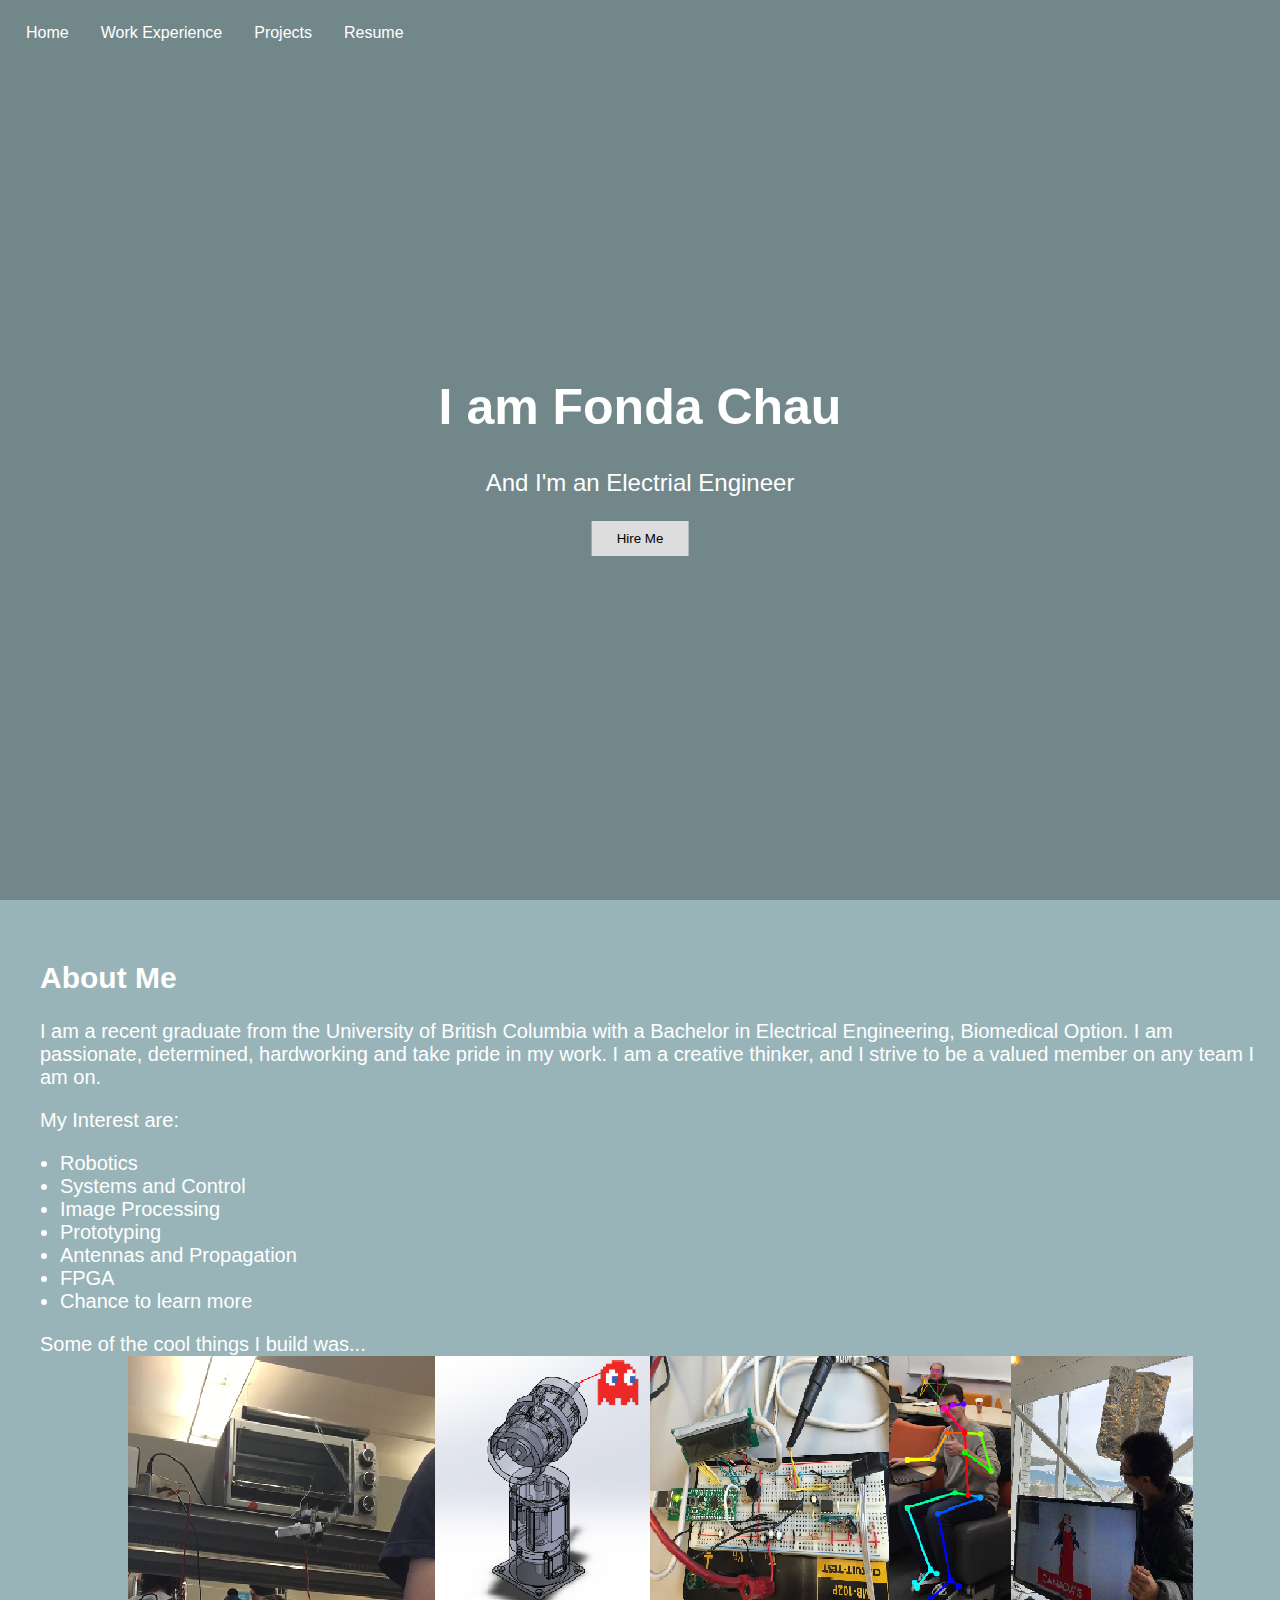
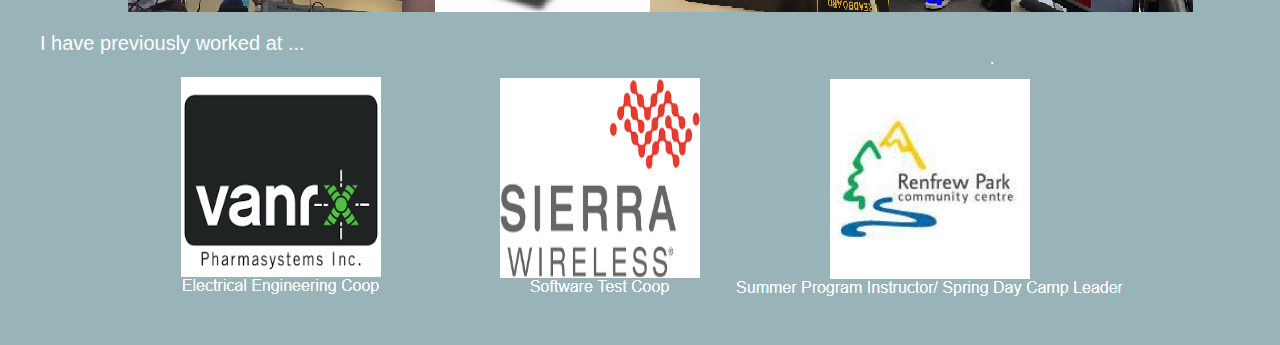
==== index.html @ f0b378b6 "Changed homepage to index" ====
<!DOCTYPE html>
<html>
<head>
	<title>Homepage</title>
<meta name="viewport" content="width=device-width, initial-scale=1">
<style>
body, html {

  background-color: #98B4B8;

  height: 100%;
  margin: 0;
  font-family: Arial, Helvetica, sans-serif;
}

.hero-image {
  background-image: linear-gradient(rgba(0, 0, 0, 0.25), rgba(0, 0, 0, 0.25)), url("halong.jpg");
  height: 100%;
  background-position: center;
  background-repeat: no-repeat;
  background-size: cover;
  position: relative;
}

.hero-text {
  text-align: center;
  position: absolute;
  font-size:24px;
  top: 50%;
  left: 50%;
  transform: translate(-50%, -50%);
  color: white;
}

.hero-text button {
  border: none;
  outline: 0;
  display: inline-block;
  padding: 10px 25px;
  color: black;
  background-color: #ddd;
  text-align: center;
  cursor: pointer;
}

.hero-text button:hover {
  background-color: #555;
  color: white;
}
.aboutMe{
	text-align: left; 
	left:100px;
	margin-left: 2em;
	color:white;
	font-size:20px;

}
.interest-list{
	 text-align: left;
	 margin-left: 1em;
	 color:white;

}
.WorkExperience{
	text-align: left; 
	left:100px;
	margin-left: 2em;
	color:white;
	font-size:16px;
	display:block;


}
.aboutMe img{
	max-width:100%;
max-height:100%;
}
.WorkExperience span {

    display:block;
}

.center {
  display: block;
  margin-left: auto;
  margin-right: auto;
}
.jobs{
	color:white;
	font-size:16px;
  display: block;
  margin-left: auto;
  margin-right: auto;
  text-align:center;
}
#main-header{
			text-align:center;
			color:white;
			padding:10px;
		}
#main-header ul {
  list-style-type: none;
  margin: 0;
  padding: 0;
  overflow: hidden;
}

#main-header li {
  float: left;
}

#main-header li a {
  display: block;
  color: white;
  text-align: center;
  padding: 14px 16px;
  text-decoration: none;
}

#main-header li a:hover {
    color: grey;
}
</style>
</head>
<body>



	<div class="hero-image">
		<div id="main-header"><ul>
  <li><a class="active" href="index.html">Home</a></li>
  <li><a href="jobs.html">Work Experience</a></li>
  <li><a href="timeline.html">Projects</a></li>
  <li><a href="Fonda Chau Resume.pdf" target="_blank">Resume</a></li>
</ul>
</div>
		<div class="hero-text">

			<h1 style="font-size:50px">I am Fonda Chau</h1>
	    	<p>And I'm an Electrial Engineer</p>
	    	<button type=submit class="btn btn-danger" onclick=" window.open('Fonda Chau Resume.pdf'); return true;"> Hire Me </button>
	  	</div>
	</div>

	<br/>
	<br/>

	<div class="aboutMe">

	    <h2>About Me</h2>
	    <p> 
	    I am a recent graduate from the University of British Columbia with a Bachelor in Electrical Engineering, Biomedical Option.
	    I am passionate, determined, hardworking and take pride in my work.
	    I am a creative thinker, and I strive to be a valued member on any team I am on.
		</p>
	    <p>My Interest are:</p>

	    <div class="interest-list">
		    <li>Robotics</li>
		    <li>Systems and Control</li>
		    <li>Image Processing</li>
		    <li>Prototyping</li>
		    <li>Antennas and Propagation</li>
		    <li>FPGA</li>
		    <li>Chance to learn more</li>

		</div>
		<p> Some of the cool things I build was...
		<br/>

		<a href="timeline.html"target="_blank">
			<img class="center" src="Projects/all logos.png" alt="Previous Jobs">
		</a>
		</p>
		<p> I have previously worked at ...
		<a href="jobs.html"target="_blank">
					<img class="center" src="Previous Jobs/all logos.png" alt="Previous Jobs">
				</a>

</p>
</div>



</body>
</html>
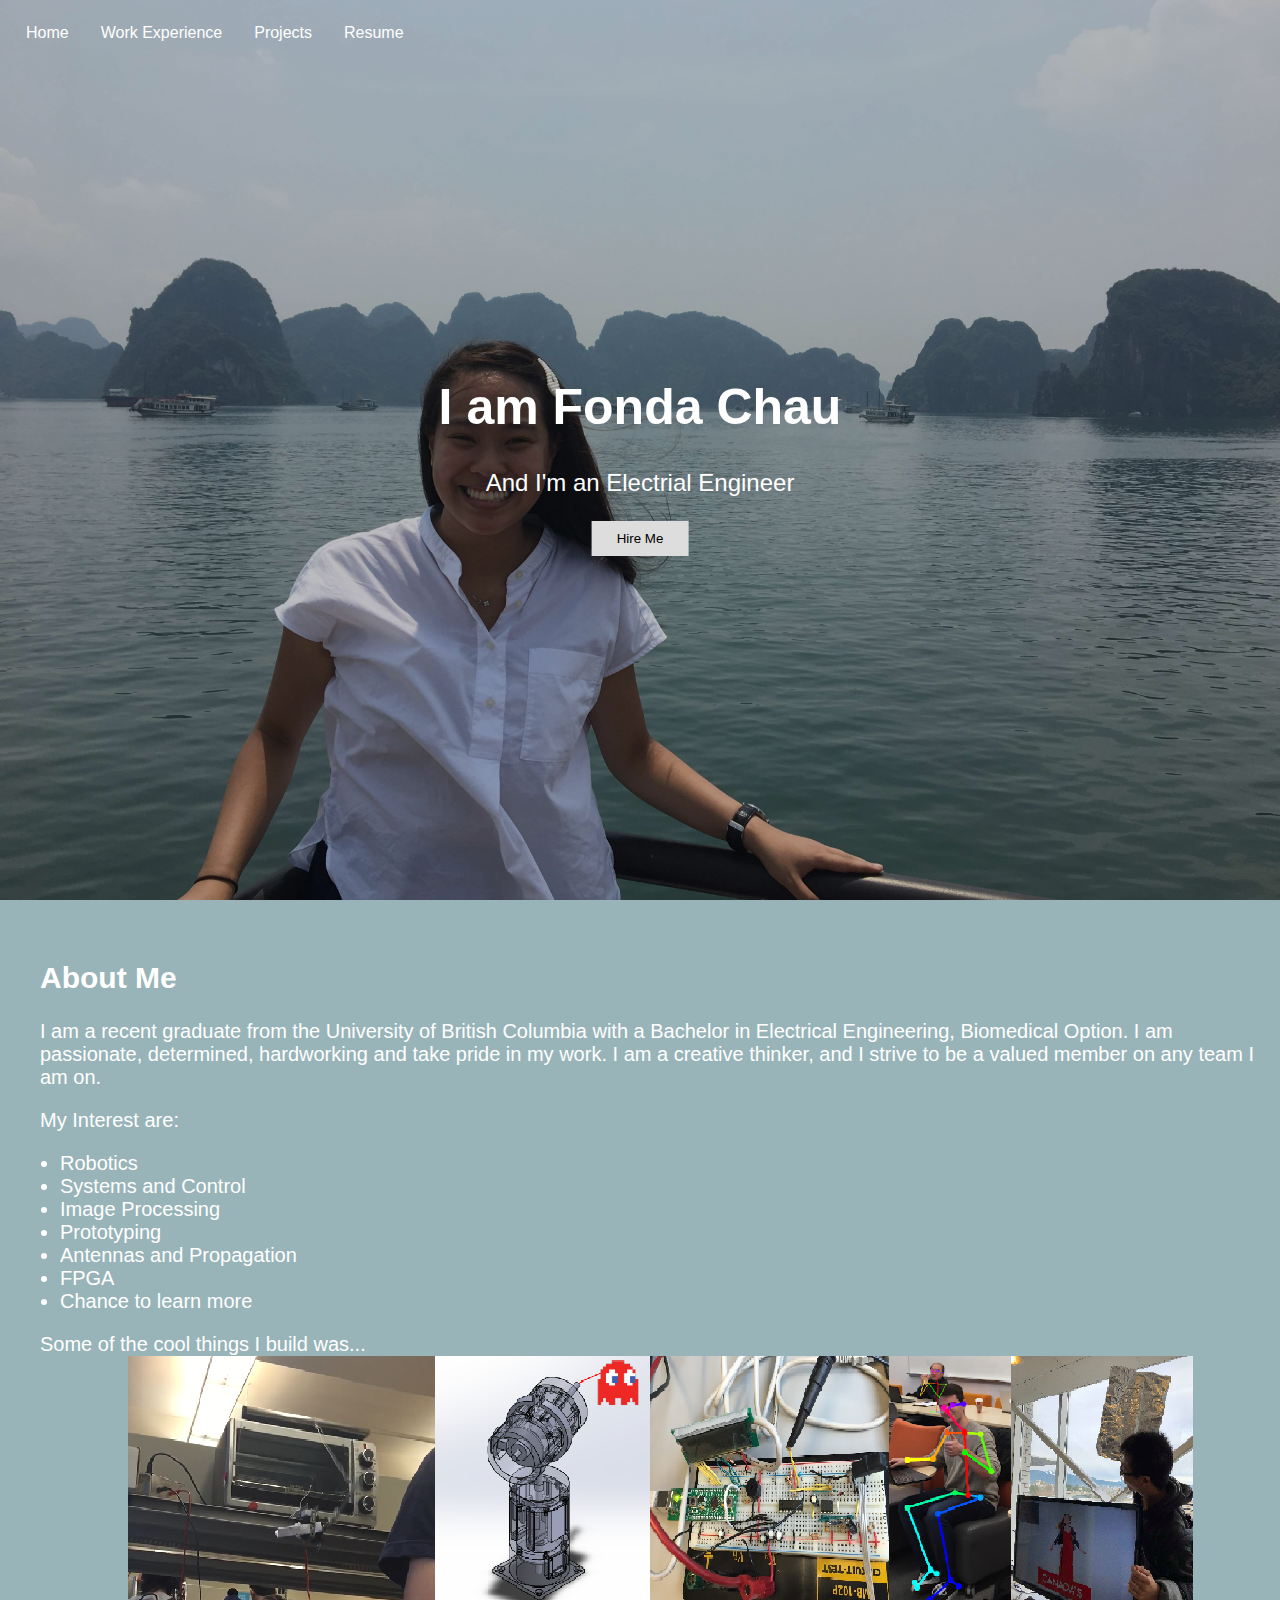
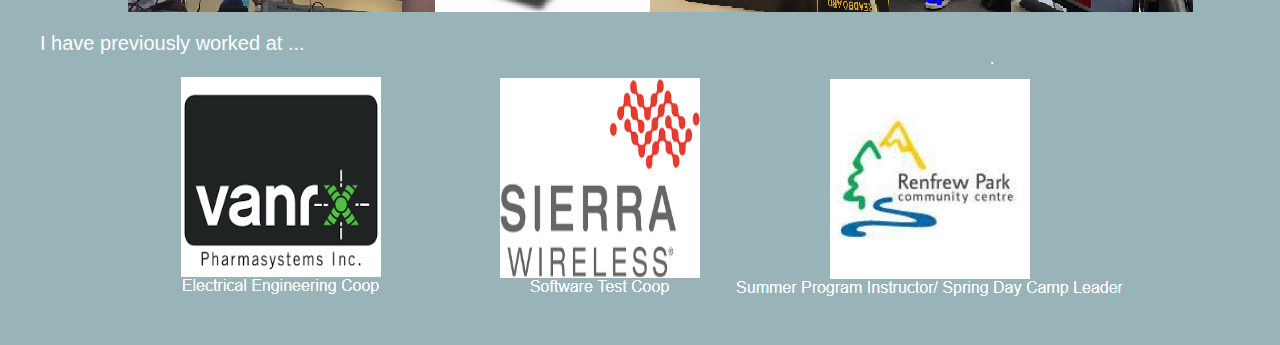
==== commit 08875f8f: "Update index.html" ====
--- a/index.html
+++ b/index.html
@@ -14,7 +14,7 @@
 }
 
 .hero-image {
-  background-image: linear-gradient(rgba(0, 0, 0, 0.25), rgba(0, 0, 0, 0.25)), url("halong.jpg");
+  background-image: linear-gradient(rgba(0, 0, 0, 0.25), rgba(0, 0, 0, 0.25)), url("halong.JPG");
   height: 100%;
   background-position: center;
   background-repeat: no-repeat;
@@ -183,4 +183,4 @@
 
 
 </body>
-</html>+</html>
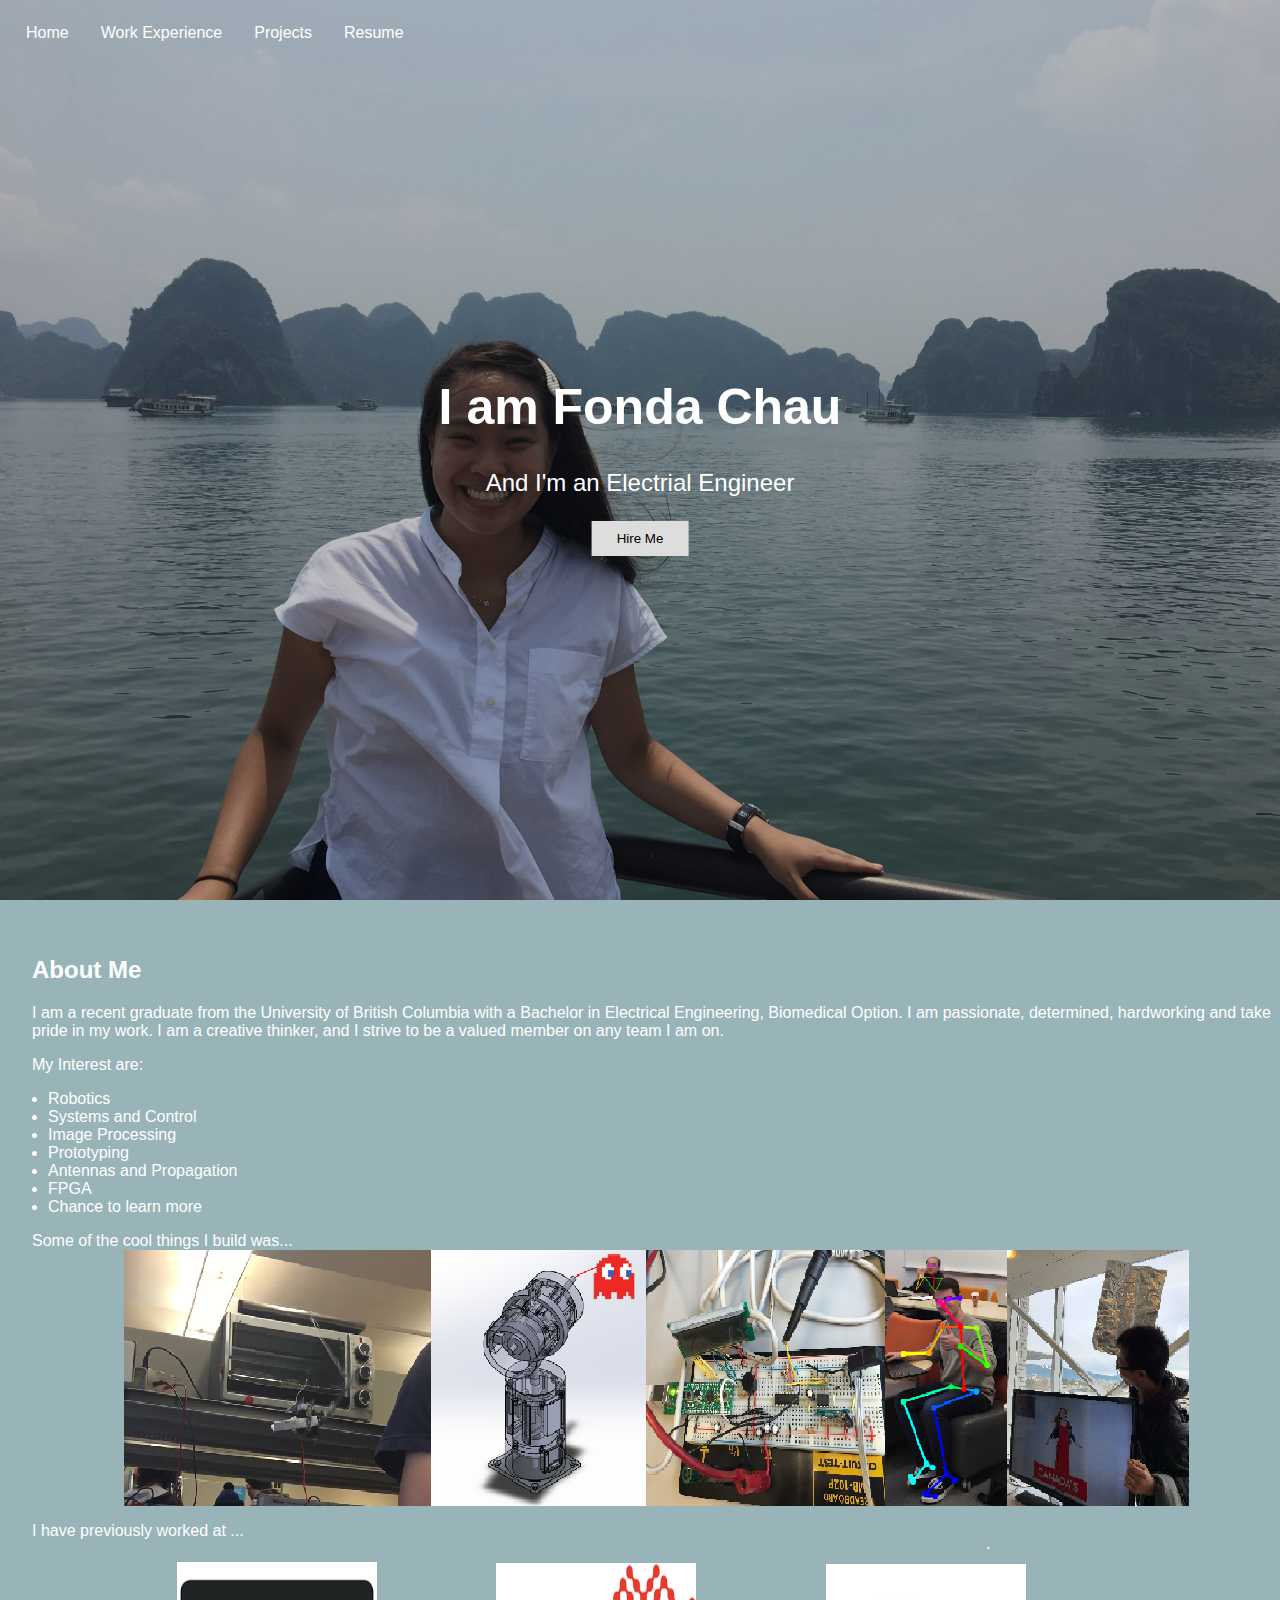
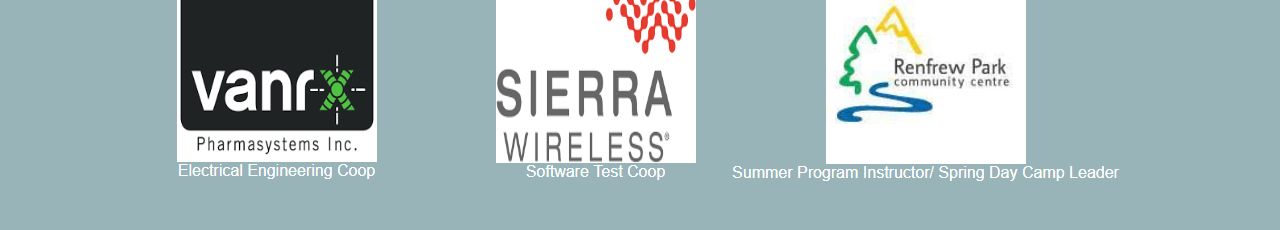
==== commit 9336fa31: "update project timeline" ====
--- a/index.html
+++ b/index.html
@@ -3,78 +3,41 @@
 <head>
 	<title>Homepage</title>
 <meta name="viewport" content="width=device-width, initial-scale=1">
+<meta property="og:title" content="Fonda Chau's Portfolio">
+<meta property="og:description" content="Some information get get to know me better">
+<meta property="og:image" content="Capture.PNG">
+
+<link rel="stylesheet" href="stylesheet.css">
 <style>
-body, html {
-
-  background-color: #98B4B8;
-
-  height: 100%;
-  margin: 0;
-  font-family: Arial, Helvetica, sans-serif;
-}
-
-.hero-image {
-  background-image: linear-gradient(rgba(0, 0, 0, 0.25), rgba(0, 0, 0, 0.25)), url("halong.JPG");
-  height: 100%;
-  background-position: center;
-  background-repeat: no-repeat;
-  background-size: cover;
-  position: relative;
-}
-
-.hero-text {
-  text-align: center;
-  position: absolute;
-  font-size:24px;
-  top: 50%;
-  left: 50%;
-  transform: translate(-50%, -50%);
-  color: white;
-}
-
-.hero-text button {
-  border: none;
-  outline: 0;
-  display: inline-block;
-  padding: 10px 25px;
-  color: black;
-  background-color: #ddd;
-  text-align: center;
-  cursor: pointer;
-}
-
-.hero-text button:hover {
-  background-color: #555;
-  color: white;
-}
-.aboutMe{
-	text-align: left; 
-	left:100px;
-	margin-left: 2em;
-	color:white;
-	font-size:20px;
+	.aboutMe{
+  text-align: left; 
+  left:100px;
+  margin-left: 2em;
+  color:white;
+  font-size:16px;
 
 }
+.aboutMe img{
+  max-width:100%;
+max-height:100%;
+}
 .interest-list{
-	 text-align: left;
-	 margin-left: 1em;
-	 color:white;
+   text-align: left;
+   margin-left: 1em;
+   color:white;
 
 }
 .WorkExperience{
-	text-align: left; 
-	left:100px;
-	margin-left: 2em;
-	color:white;
-	font-size:16px;
-	display:block;
+  text-align: left; 
+  left:100px;
+  margin-left: 2em;
+  color:white;
+  font-size:16px;
+  display:block;
 
 
 }
-.aboutMe img{
-	max-width:100%;
-max-height:100%;
-}
+
 .WorkExperience span {
 
     display:block;
@@ -86,56 +49,25 @@
   margin-right: auto;
 }
 .jobs{
-	color:white;
-	font-size:16px;
+  color:white;
+  font-size:16px;
   display: block;
   margin-left: auto;
   margin-right: auto;
   text-align:center;
-}
-#main-header{
-			text-align:center;
-			color:white;
-			padding:10px;
-		}
-#main-header ul {
-  list-style-type: none;
-  margin: 0;
-  padding: 0;
-  overflow: hidden;
-}
-
-#main-header li {
-  float: left;
-}
-
-#main-header li a {
-  display: block;
-  color: white;
-  text-align: center;
-  padding: 14px 16px;
-  text-decoration: none;
-}
-
-#main-header li a:hover {
-    color: grey;
-}
 </style>
 </head>
 <body>
-
-
-
-	<div class="hero-image">
-		<div id="main-header"><ul>
-  <li><a class="active" href="index.html">Home</a></li>
-  <li><a href="jobs.html">Work Experience</a></li>
-  <li><a href="timeline.html">Projects</a></li>
-  <li><a href="Fonda Chau Resume.pdf" target="_blank">Resume</a></li>
-</ul>
-</div>
+<div class="hero-image">
+	<div id="main-header">
+		<ul>
+			<li><a class="active" href="index.html">Home</a></li>
+			<li><a href="jobs.html">Work Experience</a></li>
+			<li><a href="timeline.html">Projects</a></li>
+			<li><a href="Fonda Chau Resume.pdf" target="_blank">Resume</a></li>
+		</ul>
+	</div>
 		<div class="hero-text">
-
 			<h1 style="font-size:50px">I am Fonda Chau</h1>
 	    	<p>And I'm an Electrial Engineer</p>
 	    	<button type=submit class="btn btn-danger" onclick=" window.open('Fonda Chau Resume.pdf'); return true;"> Hire Me </button>
@@ -173,14 +105,10 @@
 		</a>
 		</p>
 		<p> I have previously worked at ...
-		<a href="jobs.html"target="_blank">
-					<img class="center" src="Previous Jobs/all logos.png" alt="Previous Jobs">
-				</a>
-
-</p>
-</div>
-
-
-
+			<a href="jobs.html"target="_blank">
+				<img class="center" src="Previous Jobs/all logos.png" alt="Previous Jobs">
+			</a>
+		</p>
+	</div>
 </body>
-</html>
+</html>--- a/stylesheet.css
+++ b/stylesheet.css
@@ -0,0 +1,75 @@
+* {
+  box-sizing: border-box;
+}
+
+body, html {
+
+  background-color: #98B4B8;
+
+  height: 100%;
+  margin: 0;
+  font-family: Arial, Helvetica, sans-serif;
+}
+#main-header{
+      text-align:center;
+      color:white;
+      padding:10px;
+    }
+#main-header ul {
+  list-style-type: none;
+  margin: 0;
+  padding: 0;
+  overflow: hidden;
+}
+
+#main-header li {
+  float: left;
+}
+
+#main-header li a {
+  display: block;
+  color: white;
+  text-align: center;
+  padding: 14px 16px;
+  text-decoration: none;
+}
+
+#main-header li a:hover {
+    color: grey;
+}
+.hero-image {
+  background-image: linear-gradient(rgba(0, 0, 0, 0.25), rgba(0, 0, 0, 0.25)), url("halong.JPG");
+  height: 100%;
+  background-position: center;
+  background-repeat: no-repeat;
+  background-size: cover;
+  position: relative;
+}
+
+.hero-text {
+  text-align: center;
+  position: absolute;
+  font-size:24px;
+  top: 50%;
+  left: 50%;
+  transform: translate(-50%, -50%);
+  color: white;
+}
+
+.hero-text button {
+  border: none;
+  outline: 0;
+  display: inline-block;
+  padding: 10px 25px;
+  color: black;
+  background-color: #ddd;
+  text-align: center;
+  cursor: pointer;
+}
+
+.hero-text button:hover {
+  background-color: #555;
+  color: white;
+}
+
+}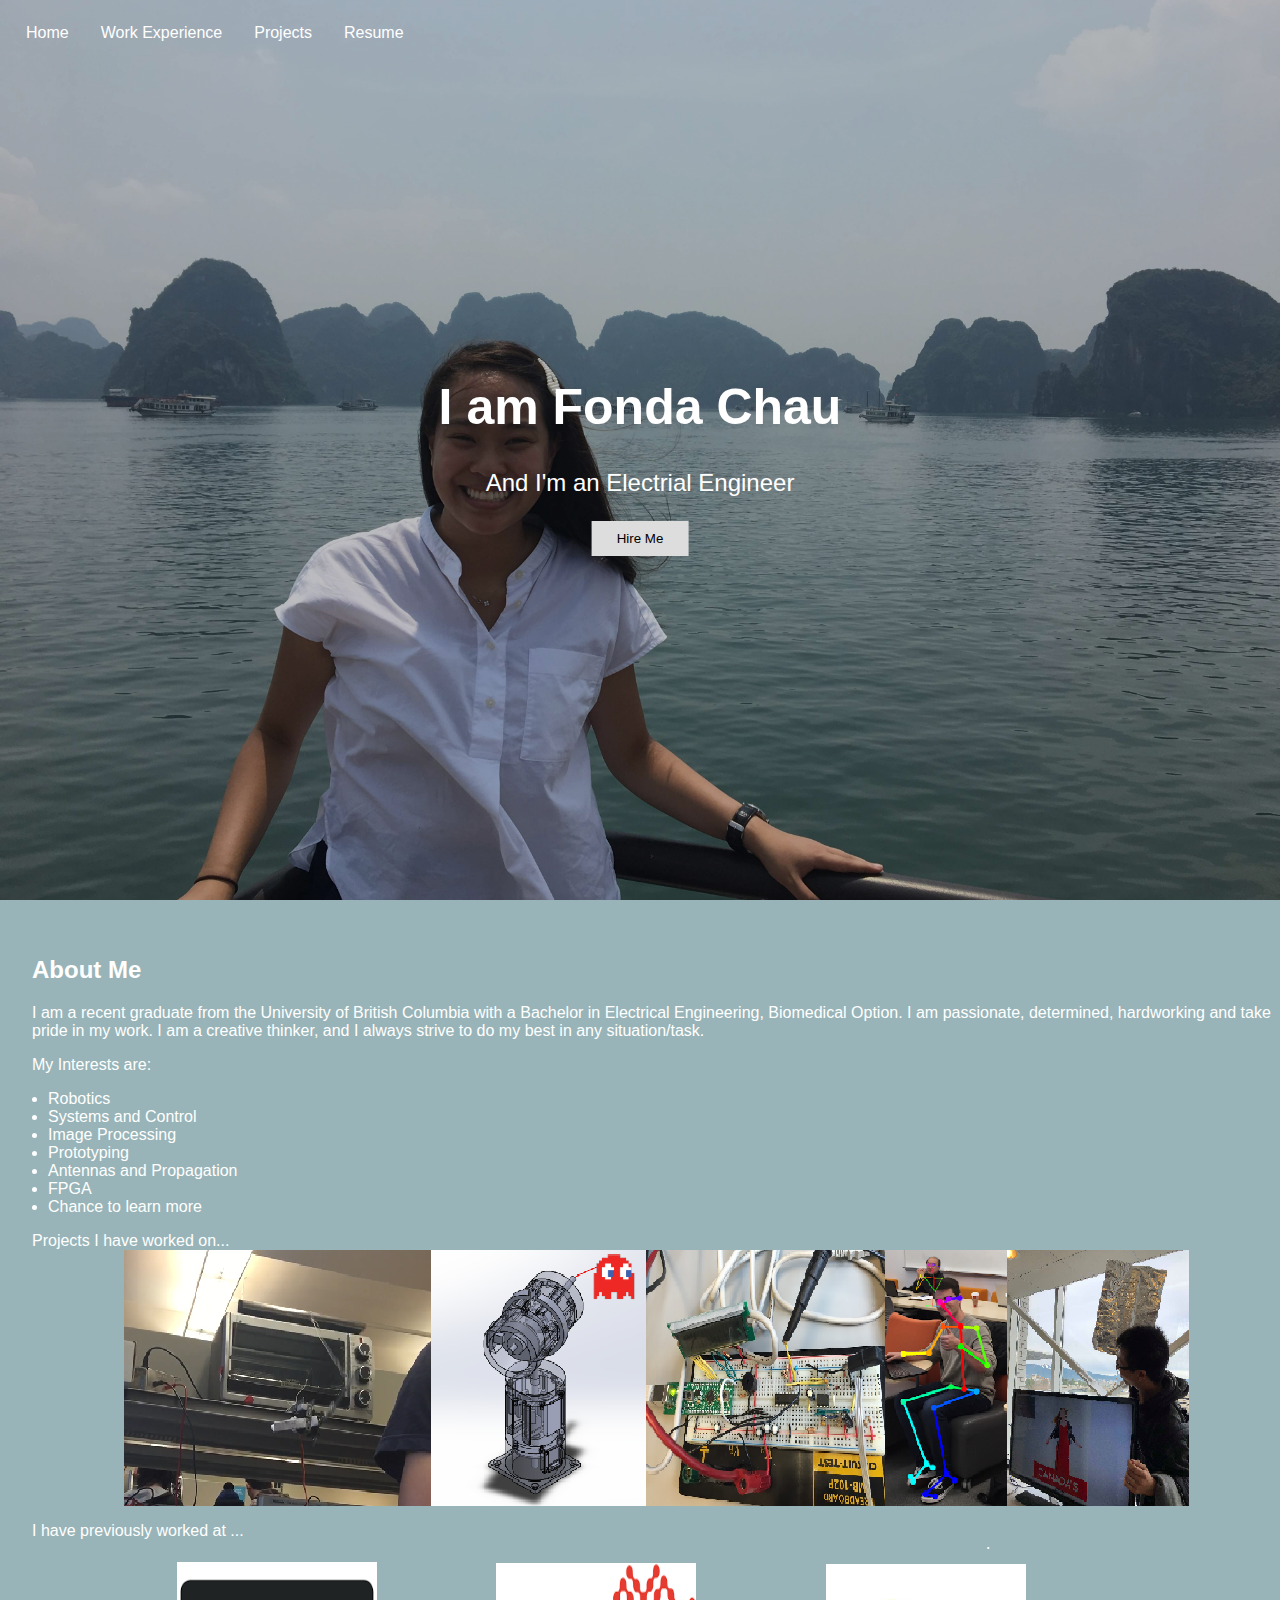
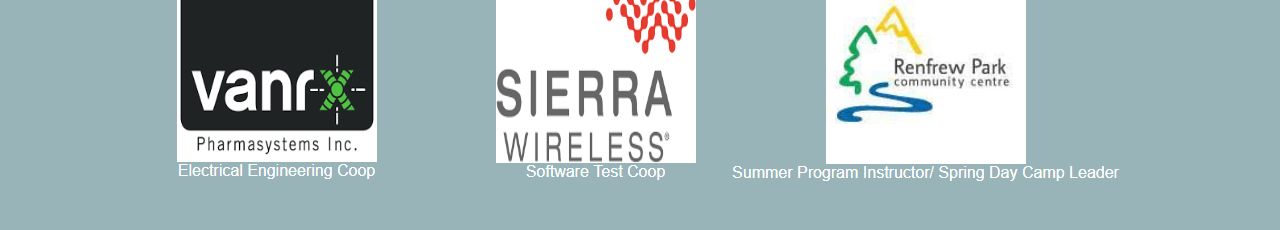
==== commit ac865269: "Add files via upload" ====
--- a/index.html
+++ b/index.html
@@ -83,9 +83,9 @@
 	    <p> 
 	    I am a recent graduate from the University of British Columbia with a Bachelor in Electrical Engineering, Biomedical Option.
 	    I am passionate, determined, hardworking and take pride in my work.
-	    I am a creative thinker, and I strive to be a valued member on any team I am on.
+	    I am a creative thinker, and I always strive to do my best in any situation/task.
 		</p>
-	    <p>My Interest are:</p>
+	    <p>My Interests are:</p>
 
 	    <div class="interest-list">
 		    <li>Robotics</li>
@@ -97,7 +97,7 @@
 		    <li>Chance to learn more</li>
 
 		</div>
-		<p> Some of the cool things I build was...
+		<p> Projects I have worked on...
 		<br/>
 
 		<a href="timeline.html"target="_blank">
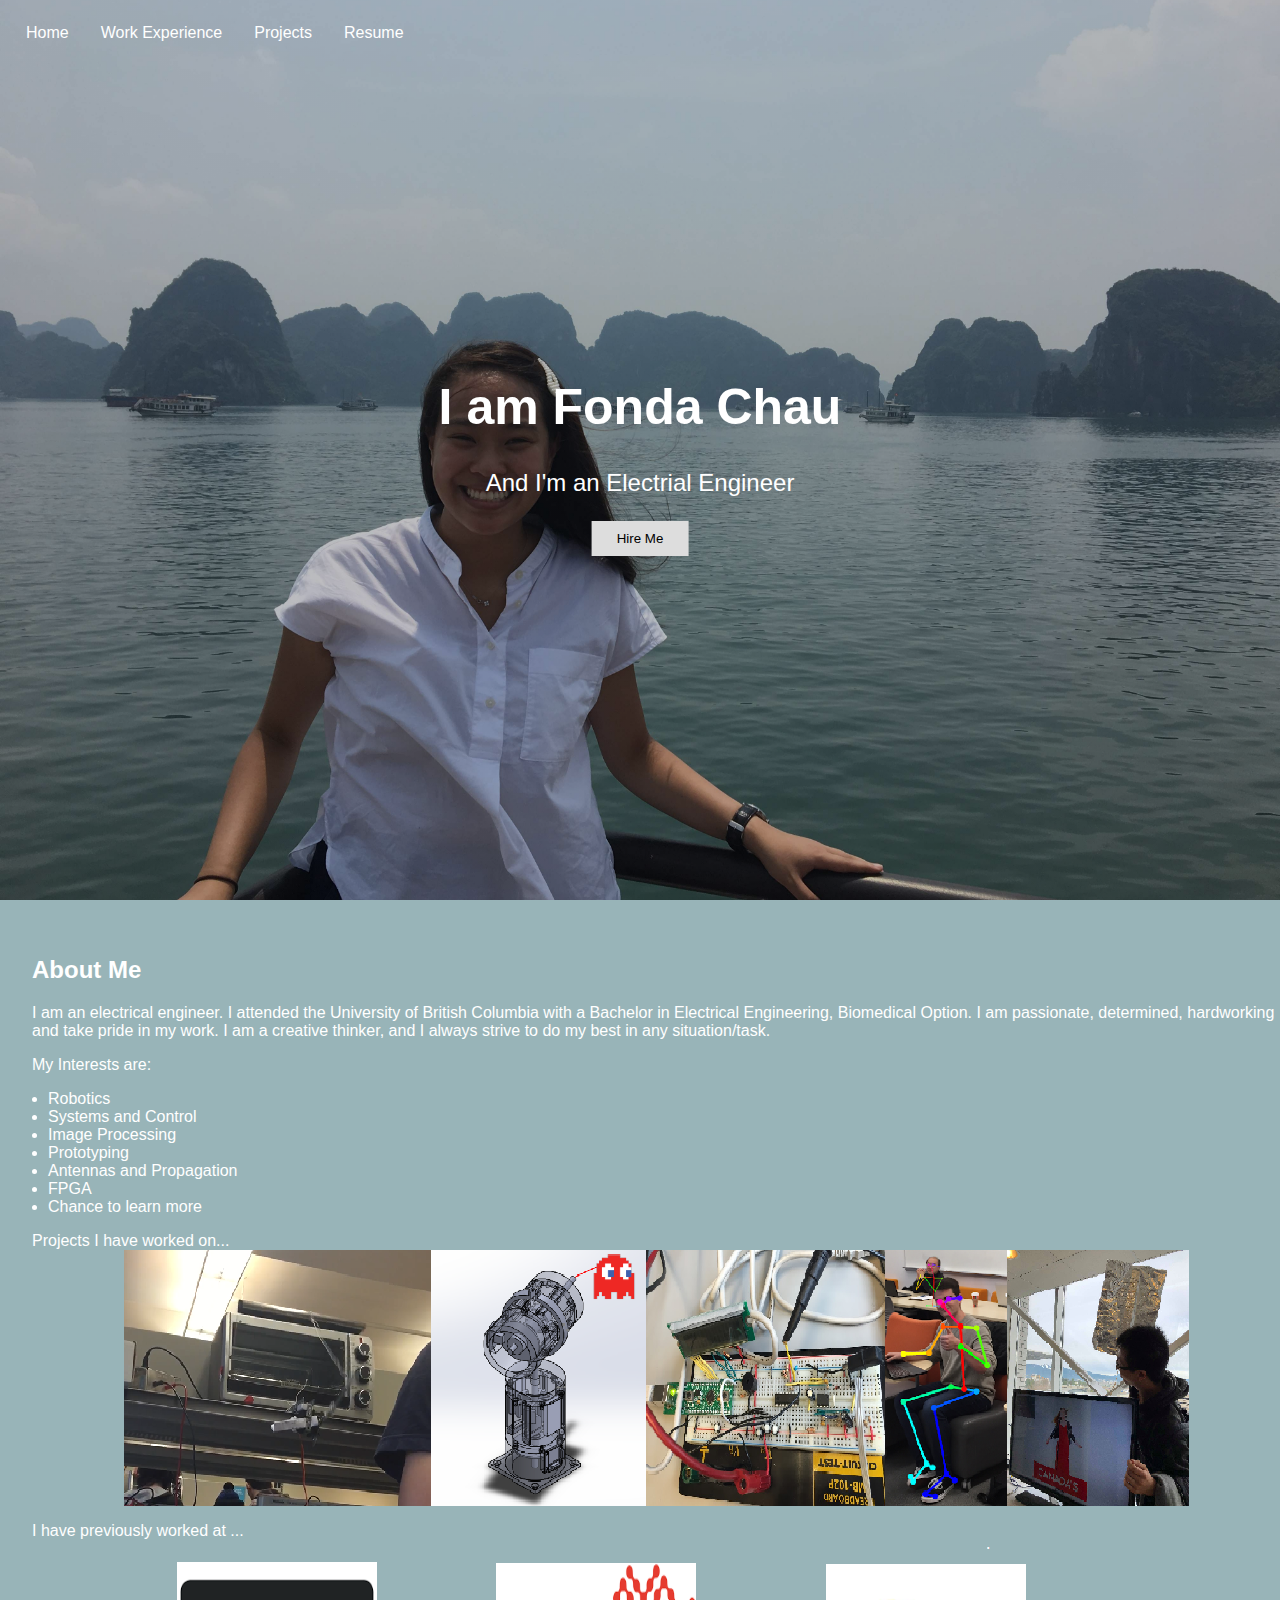
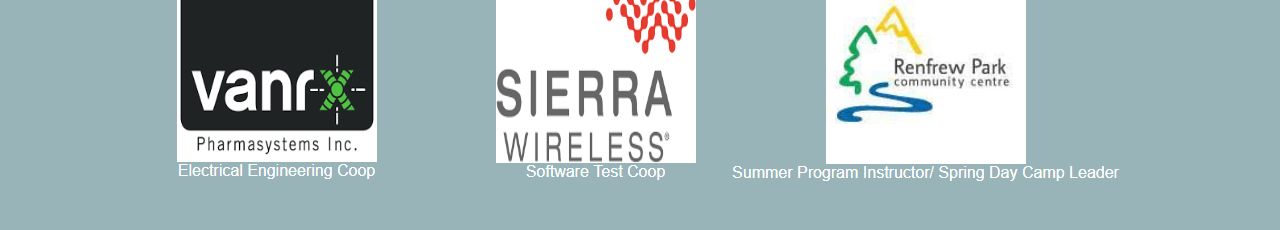
==== commit 28df8fc5: "Add files via upload" ====
--- a/index.html
+++ b/index.html
@@ -81,7 +81,8 @@
 
 	    <h2>About Me</h2>
 	    <p> 
-	    I am a recent graduate from the University of British Columbia with a Bachelor in Electrical Engineering, Biomedical Option.
+	    I am an electrical engineer. 
+		I attended the University of British Columbia with a Bachelor in Electrical Engineering, Biomedical Option.
 	    I am passionate, determined, hardworking and take pride in my work.
 	    I am a creative thinker, and I always strive to do my best in any situation/task.
 		</p>
